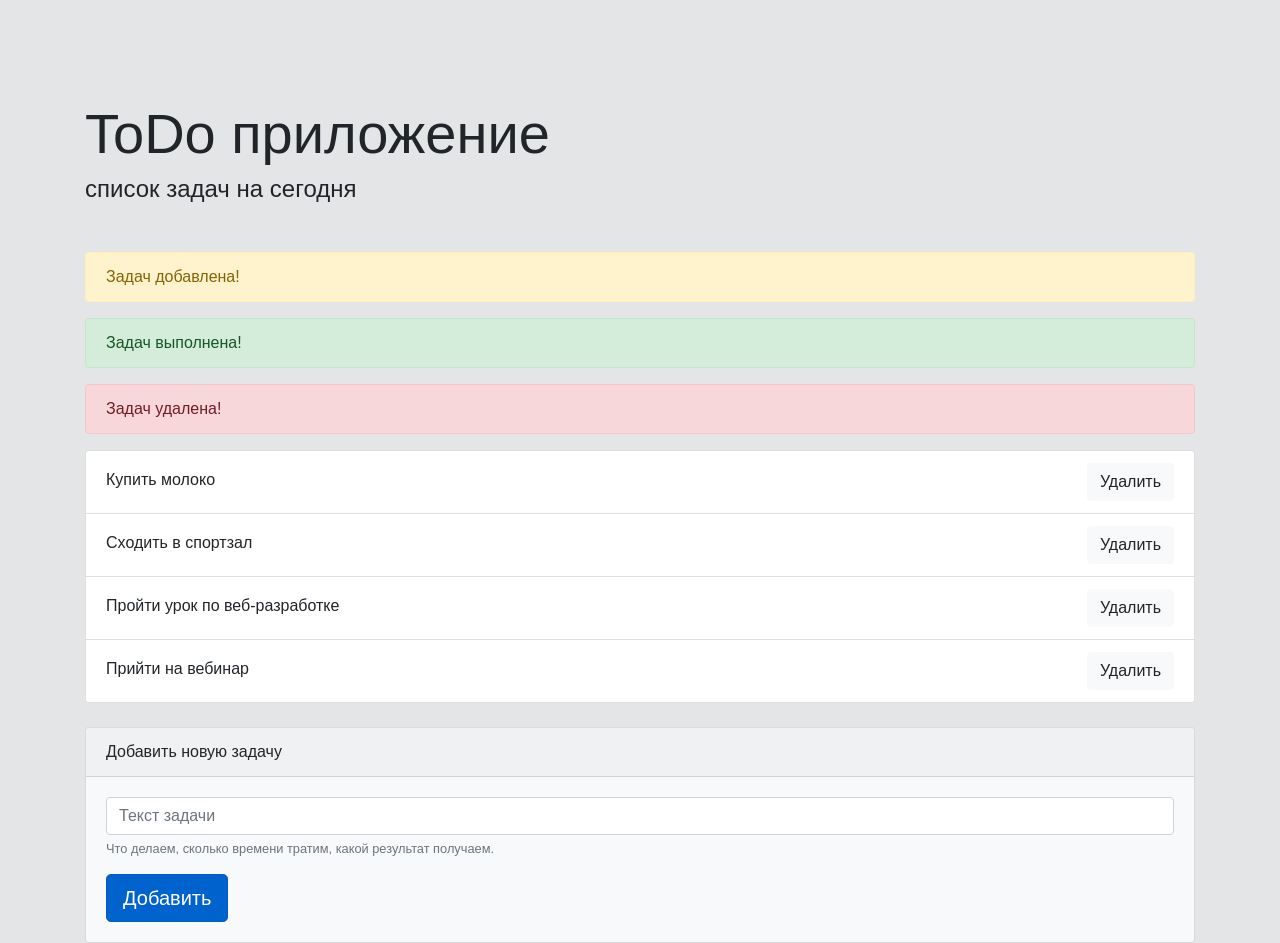
==== app/index.html @ bd8f7a5e "first commit" ====
<!DOCTYPE html>
<html lang="ru">
<head>
	<meta charset="UTF-8"/>
	<meta name="viewport" content="width=device-width, initial-scale=1, shrink-to-fit=no"/>
	<link rel="stylesheet" href="https://maxcdn.bootstrapcdn.com/bootstrap/4.0.0/css/bootstrap.min.css" integrity="sha384-Gn5384xqQ1aoWXA+058RXPxPg6fy4IWvTNh0E263XmFcJlSAwiGgFAW/dAiS6JXm" crossorigin="anonymous"/>
	<link rel="stylesheet" href="css/main.css"/>
	<title>ToDo приложение</title>
</head>
<body>


	<div class="container">
		<div class="display-4 mb-2">ToDo приложение</div>
		<div class="h4 mb-5">список задач на сегодня</div>

		<div class="alert alert-warning" role="alert">
		  Задач добавлена!
		</div>

		<div class="alert alert-success" role="alert">
		  Задач выполнена!
		</div>

		<div class="alert alert-danger" role="alert">
		   Задач удалена!
		</div>

		<!-- List of tasks -->
		<div class="card mb-4">
			<ul class="list-group list-group-flush">
				<li class="list-group-item d-flex justify-content-between">
					<span class="task-title">Купить молоко</span>
					<button type="button" data-action="delete-task" class="btn btn-light align-self-end">Удалить</button>
				</li>

				<li class="list-group-item d-flex justify-content-between">
					<span class="task-title">Сходить в спортзал</span>
					<button type="button" data-action="delete-task" class="btn btn-light align-self-end">Удалить</button>
				</li>

				<li class="list-group-item d-flex justify-content-between">
					<span class="task-title">Пройти урок по веб-разработке</span>
					<button type="button" data-action="delete-task" class="btn btn-light align-self-end">Удалить</button>
				</li>

				<li class="list-group-item d-flex justify-content-between">
					<span class="task-title">Прийти на вебинар</span>
					<button type="button" data-action="delete-task" class="btn btn-light align-self-end">Удалить</button>
				</li>
			</ul>
		</div>
		<!-- //List of tasks -->



		<!-- Form add new task -->
		<div class="card bg-light" >
			<div class="card-header">Добавить новую задачу</div>
			<div class="card-body">
		<form>
			<div class="form-group">
				<input type="text" class="form-control" id="addNewTask" placeholder="Текст задачи" required>
				<small id="emailHelp" class="form-text text-muted">Что делаем, сколько времени тратим, какой результат получаем.</small>
			</div>
			
			
			<button type="submit" class="btn btn-primary  btn-lg active">Добавить</button>
		</form>
			</div>
			</div>
		<!-- //Form add new task -->


	</div>




	<script src="https://cdnjs.cloudflare.com/ajax/libs/jquery/3.3.1/jquery.min.js"></script>
	<script src="https://cdnjs.cloudflare.com/ajax/libs/popper.js/1.12.9/umd/popper.min.js" integrity="sha384-ApNbgh9B+Y1QKtv3Rn7W3mgPxhU9K/ScQsAP7hUibX39j7fakFPskvXusvfa0b4Q" crossorigin="anonymous"></script>
	<script src="https://maxcdn.bootstrapcdn.com/bootstrap/4.0.0/js/bootstrap.min.js" integrity="sha384-JZR6Spejh4U02d8jOt6vLEHfe/JQGiRRSQQxSfFWpi1MquVdAyjUar5+76PVCmYl" crossorigin="anonymous"></script>
	<script src="js/main.js"></script>
</body>
</html>
---- app/css/main.css ----
body {
  background-color: #E4E5E7;
  padding-top: 100px;
}
.aside {
  height: 400px;
}
.main {
  height: 400px;
}
.d-flex {
  display: flex;
}
.task-title {
  font-weight: 400;
  padding-top: 5px;
}
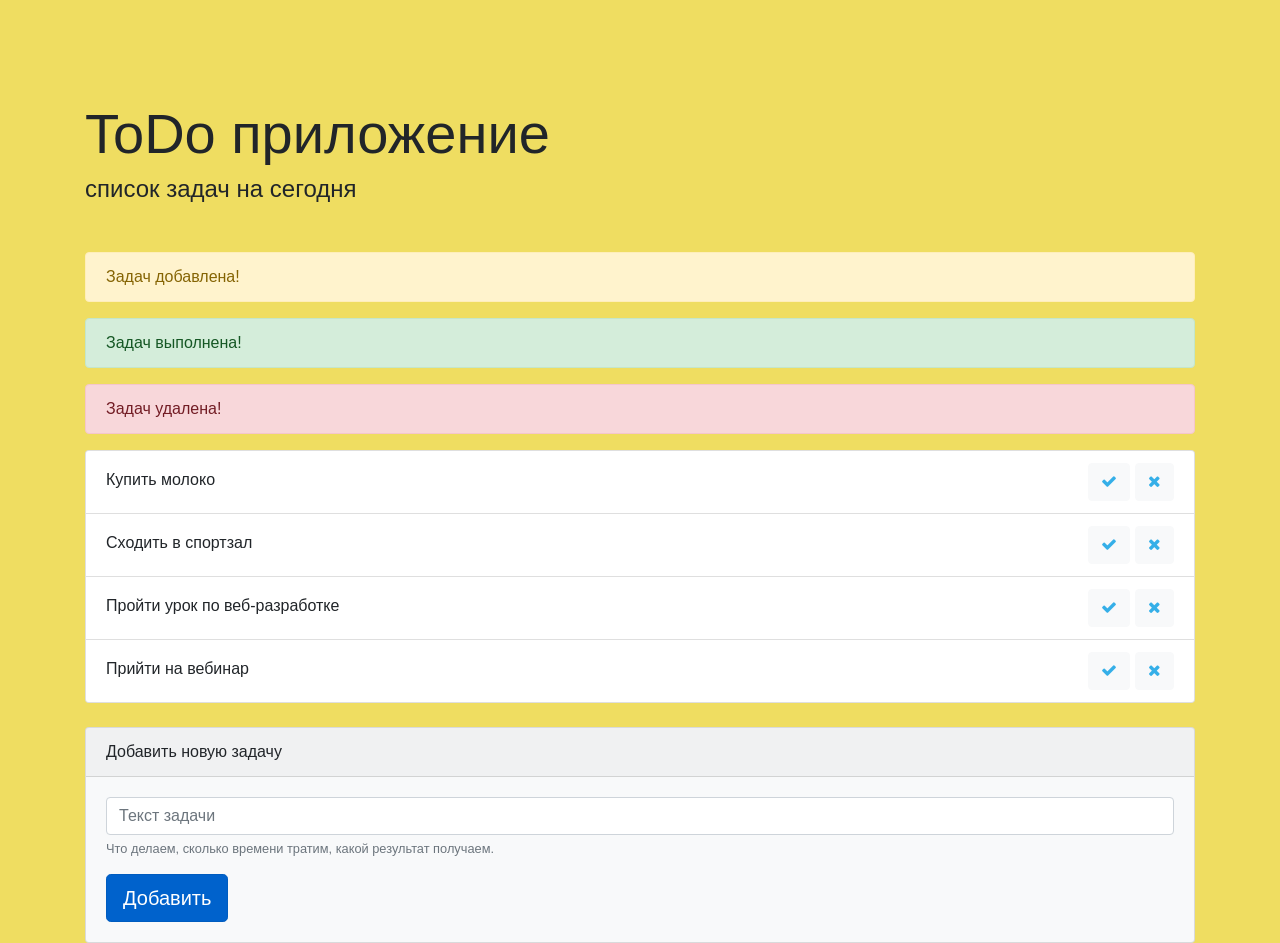
==== commit 70d03df0: "Done First 4 task #5" ====
--- a/app/index.html
+++ b/app/index.html
@@ -14,43 +14,58 @@
 		<div class="display-4 mb-2">ToDo приложение</div>
 		<div class="h4 mb-5">список задач на сегодня</div>
 
-		<div class="alert alert-warning" role="alert">
-		  Задач добавлена!
+	<div class="alert alert-warning" role="alert">
+		Задач добавлена!
+	</div>
+
+	<div class="alert alert-success" role="alert">
+		Задач выполнена!
+	</div>
+
+	<div class="alert alert-danger" role="alert">
+		Задач удалена!
+	</div>
+
+	<!-- List of tasks -->
+	<div class="card mb-4">
+		<ul id='listOfTasks' class="list-group list-group-flush">
+
+
+<li class="list-group-item d-flex justify-content-between task-item">
+	<span class="task-title">Купить молоко</span>
+			<div class='task-item_buttons'><button type="button" data-action="task-done" class="btn btn-light align-self-end gray"><i class="fa fa-check"></i></button>
+
+			<button type="button" data-action="task-delete" class="btn btn-light align-self-end gray"><i class="fa fa-times"></i></button>
 		</div>
+</li>
 
-		<div class="alert alert-success" role="alert">
-		  Задач выполнена!
+<li class="list-group-item d-flex justify-content-between task-item">
+		<span class="task-title">Сходить в спортзал</span>
+				<div class='task-item_buttons'><button type="button" data-action="task-done" class="btn btn-light align-self-end gray"><i class="fa fa-check"></i></button>
+
+			<button type="button" data-action="task-delete" class="btn btn-light align-self-end gray"><i class="fa fa-times"></i></button>
 		</div>
+</li>
 
-		<div class="alert alert-danger" role="alert">
-		   Задач удалена!
+
+<li class="list-group-item d-flex justify-content-between task-item">
+	<span class="task-title">Пройти урок по веб-разработке</span>
+			<div class='task-item_buttons'><button type="button" data-action="task-done" class="btn btn-light align-self-end gray"><i class="fa fa-check"></i></button>
+
+			<button type="button" data-action="task-delete" class="btn btn-light align-self-end gray"><i class="fa fa-times"></i></button>
 		</div>
+</li>
 
-		<!-- List of tasks -->
-		<div class="card mb-4">
-			<ul class="list-group list-group-flush">
-				<li class="list-group-item d-flex justify-content-between">
-					<span class="task-title">Купить молоко</span>
-					<button type="button" data-action="delete-task" class="btn btn-light align-self-end">Удалить</button>
-				</li>
 
-				<li class="list-group-item d-flex justify-content-between">
-					<span class="task-title">Сходить в спортзал</span>
-					<button type="button" data-action="delete-task" class="btn btn-light align-self-end">Удалить</button>
-				</li>
-
-				<li class="list-group-item d-flex justify-content-between">
-					<span class="task-title">Пройти урок по веб-разработке</span>
-					<button type="button" data-action="delete-task" class="btn btn-light align-self-end">Удалить</button>
-				</li>
-
-				<li class="list-group-item d-flex justify-content-between">
-					<span class="task-title">Прийти на вебинар</span>
-					<button type="button" data-action="delete-task" class="btn btn-light align-self-end">Удалить</button>
-				</li>
-			</ul>
-		</div>
-		<!-- //List of tasks -->
+		<li class="list-group-item d-flex justify-content-between task-item">
+			<span class="task-title">Прийти на вебинар</span>
+					<div class='task-item_buttons'><button type="button" data-action="task-done" class="btn btn-light align-self-end gray"><i class="fa fa-check"></i></button>
+					<button type="button" data-action="task-delete" class="btn btn-light align-self-end gray"><i class="fa fa-times"></i></button>
+				</div>
+		</li>
+	</ul>
+</div>
+<!-- //List of tasks -->
 
 
 
@@ -58,13 +73,11 @@
 		<div class="card bg-light" >
 			<div class="card-header">Добавить новую задачу</div>
 			<div class="card-body">
-		<form>
+		<form id='form-new-task'>
 			<div class="form-group">
 				<input type="text" class="form-control" id="addNewTask" placeholder="Текст задачи" required>
 				<small id="emailHelp" class="form-text text-muted">Что делаем, сколько времени тратим, какой результат получаем.</small>
 			</div>
-			
-			
 			<button type="submit" class="btn btn-primary  btn-lg active">Добавить</button>
 		</form>
 			</div>
@@ -74,12 +87,10 @@
 
 	</div>
 
-
-
-
 	<script src="https://cdnjs.cloudflare.com/ajax/libs/jquery/3.3.1/jquery.min.js"></script>
 	<script src="https://cdnjs.cloudflare.com/ajax/libs/popper.js/1.12.9/umd/popper.min.js" integrity="sha384-ApNbgh9B+Y1QKtv3Rn7W3mgPxhU9K/ScQsAP7hUibX39j7fakFPskvXusvfa0b4Q" crossorigin="anonymous"></script>
 	<script src="https://maxcdn.bootstrapcdn.com/bootstrap/4.0.0/js/bootstrap.min.js" integrity="sha384-JZR6Spejh4U02d8jOt6vLEHfe/JQGiRRSQQxSfFWpi1MquVdAyjUar5+76PVCmYl" crossorigin="anonymous"></script>
+<link href="https://maxcdn.bootstrapcdn.com/font-awesome/4.2.0/css/font-awesome.min.css" rel="stylesheet">
 	<script src="js/main.js"></script>
 </body>
 </html>
--- a/app/css/main.css
+++ b/app/css/main.css
@@ -1,5 +1,5 @@
 body {
-  background-color: #E4E5E7;
+  background-color: #EFDD61;
   padding-top: 100px;
 }
 .aside {
@@ -15,3 +15,17 @@
   font-weight: 400;
   padding-top: 5px;
 }
+.gray {
+  color: #35AFE8;
+}
+.task-title--done {
+  text-decoration: line-through;
+  color: #D7D7D5;
+}
+.task-item_buttons button {
+  margin-right: 5px;
+  float: left;
+}
+.task-item_buttons button:last-child {
+  margin-right: 0;
+}
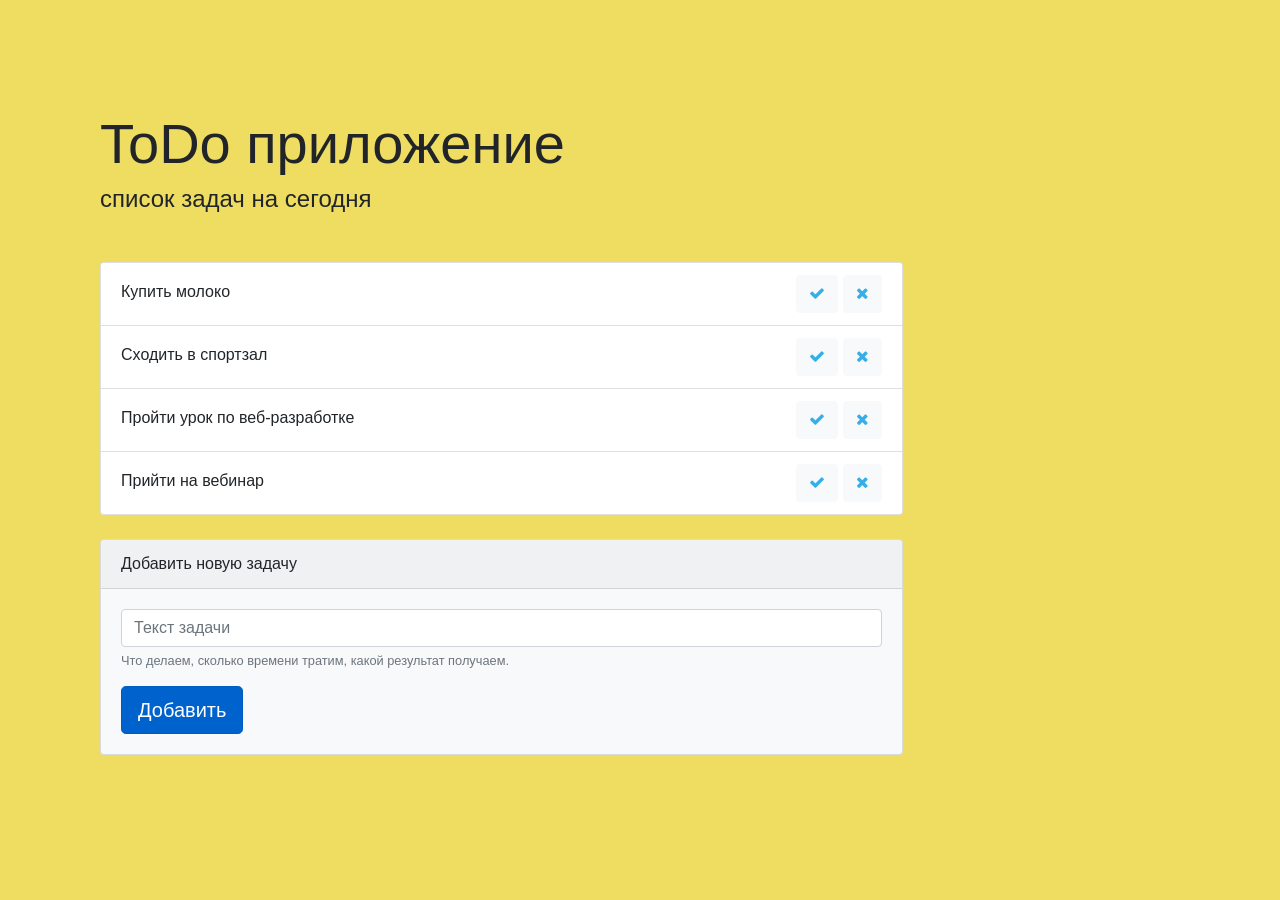
==== commit ef4de89b: "Secoun commit done JS functional 4 task #8" ====
--- a/app/index.html
+++ b/app/index.html
@@ -11,20 +11,12 @@
 
 
 	<div class="container">
+		<div class="col-md-9">
+
+		<div id='notifyholder' class="notify-holder"></div>
+
 		<div class="display-4 mb-2">ToDo приложение</div>
 		<div class="h4 mb-5">список задач на сегодня</div>
-
-	<div class="alert alert-warning" role="alert">
-		Задач добавлена!
-	</div>
-
-	<div class="alert alert-success" role="alert">
-		Задач выполнена!
-	</div>
-
-	<div class="alert alert-danger" role="alert">
-		Задач удалена!
-	</div>
 
 	<!-- List of tasks -->
 	<div class="card mb-4">
@@ -84,7 +76,7 @@
 			</div>
 		<!-- //Form add new task -->
 
-
+</div>
 	</div>
 
 	<script src="https://cdnjs.cloudflare.com/ajax/libs/jquery/3.3.1/jquery.min.js"></script>
--- a/app/css/main.css
+++ b/app/css/main.css
@@ -1,6 +1,6 @@
 body {
   background-color: #EFDD61;
-  padding-top: 100px;
+  padding-top: 30px;
 }
 .aside {
   height: 400px;
@@ -27,5 +27,11 @@
   float: left;
 }
 .task-item_buttons button:last-child {
-  margin-right: 0;
+  margin-right: 0px;
 }
+.notify-holder {
+  height: 60px;
+  /*background-color: #F8D7DA;*/
+  margin-bottom: 20px;
+  border-radius: 5px;
+}
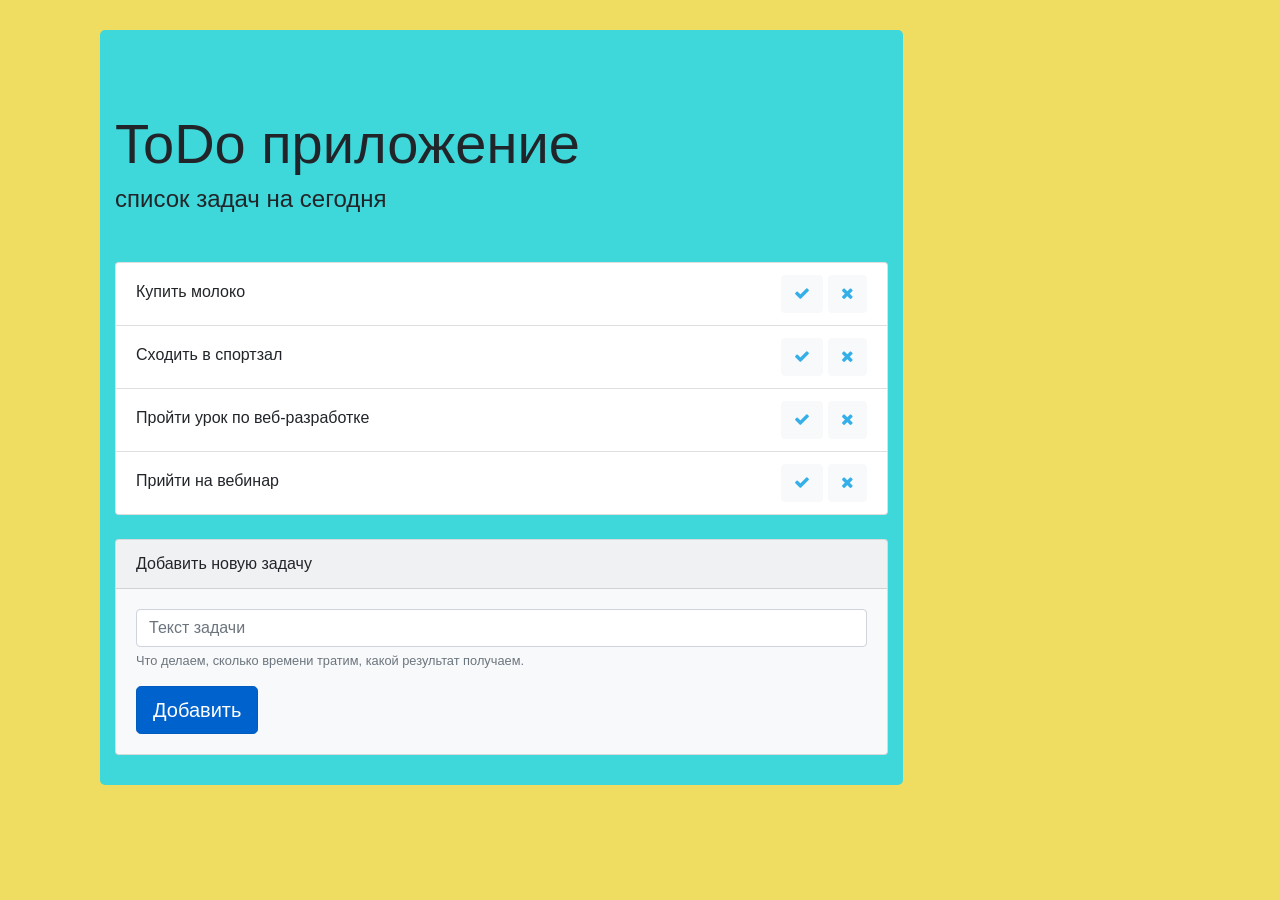
==== commit 076c22ca: "Third changes done color 4 task #8" ====
--- a/app/index.html
+++ b/app/index.html
@@ -8,10 +8,9 @@
 	<title>ToDo приложение</title>
 </head>
 <body>
-
-
 	<div class="container">
 		<div class="col-md-9">
+			<div class="cart-content">
 
 		<div id='notifyholder' class="notify-holder"></div>
 
@@ -59,8 +58,6 @@
 </div>
 <!-- //List of tasks -->
 
-
-
 		<!-- Form add new task -->
 		<div class="card bg-light" >
 			<div class="card-header">Добавить новую задачу</div>
@@ -72,10 +69,10 @@
 			</div>
 			<button type="submit" class="btn btn-primary  btn-lg active">Добавить</button>
 		</form>
+		</div>
 			</div>
 			</div>
 		<!-- //Form add new task -->
-
 </div>
 	</div>
 
--- a/app/css/main.css
+++ b/app/css/main.css
@@ -1,6 +1,7 @@
 body {
   background-color: #EFDD61;
   padding-top: 30px;
+  margin-bottom: 30px;
 }
 .aside {
   height: 400px;
@@ -33,5 +34,13 @@
   height: 60px;
   /*background-color: #F8D7DA;*/
   margin-bottom: 20px;
+  padding-top: 20px;
   border-radius: 5px;
 }
+.cart-content {
+  background-color: #3ED7DA;
+  padding-bottom: 30px;
+  padding-left: 15px;
+  padding-right: 15px;
+  border-radius: 5px;
+}
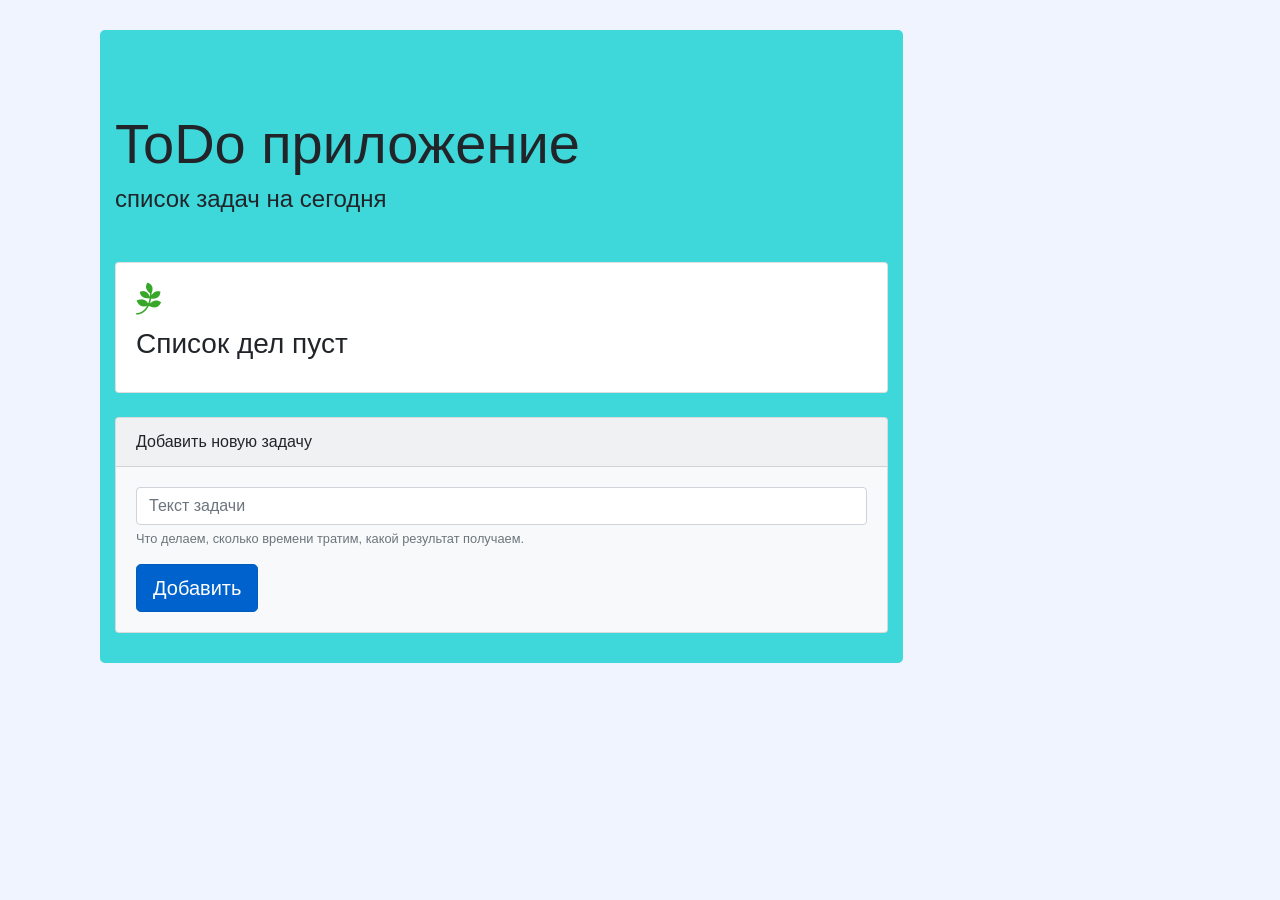
==== commit 665a7e88: "Finished Task ToDo # 5" ====
--- a/app/index.html
+++ b/app/index.html
@@ -20,42 +20,21 @@
 	<!-- List of tasks -->
 	<div class="card mb-4">
 		<ul id='listOfTasks' class="list-group list-group-flush">
+			<li id='emptyList' class="list-group-item empty-list ">
+				<div class="empty-list__icon">
+					<i class="fa fa-pagelines"></i>
+						</div>
+						<div class="empty-list__title">Список дел пуст</div>
+							</li>
+							</ul>
+						</div>
 
 
-<li class="list-group-item d-flex justify-content-between task-item">
-	<span class="task-title">Купить молоко</span>
-			<div class='task-item_buttons'><button type="button" data-action="task-done" class="btn btn-light align-self-end gray"><i class="fa fa-check"></i></button>
-
-			<button type="button" data-action="task-delete" class="btn btn-light align-self-end gray"><i class="fa fa-times"></i></button>
-		</div>
-</li>
-
-<li class="list-group-item d-flex justify-content-between task-item">
-		<span class="task-title">Сходить в спортзал</span>
-				<div class='task-item_buttons'><button type="button" data-action="task-done" class="btn btn-light align-self-end gray"><i class="fa fa-check"></i></button>
-
-			<button type="button" data-action="task-delete" class="btn btn-light align-self-end gray"><i class="fa fa-times"></i></button>
-		</div>
-</li>
 
 
-<li class="list-group-item d-flex justify-content-between task-item">
-	<span class="task-title">Пройти урок по веб-разработке</span>
-			<div class='task-item_buttons'><button type="button" data-action="task-done" class="btn btn-light align-self-end gray"><i class="fa fa-check"></i></button>
-
-			<button type="button" data-action="task-delete" class="btn btn-light align-self-end gray"><i class="fa fa-times"></i></button>
-		</div>
-</li>
 
 
-		<li class="list-group-item d-flex justify-content-between task-item">
-			<span class="task-title">Прийти на вебинар</span>
-					<div class='task-item_buttons'><button type="button" data-action="task-done" class="btn btn-light align-self-end gray"><i class="fa fa-check"></i></button>
-					<button type="button" data-action="task-delete" class="btn btn-light align-self-end gray"><i class="fa fa-times"></i></button>
-				</div>
-		</li>
-	</ul>
-</div>
+
 <!-- //List of tasks -->
 
 		<!-- Form add new task -->
--- a/app/css/main.css
+++ b/app/css/main.css
@@ -1,5 +1,5 @@
 body {
-  background-color: #EFDD61;
+  background-color: #EFF4FF;
   padding-top: 30px;
   margin-bottom: 30px;
 }
@@ -44,3 +44,20 @@
   padding-right: 15px;
   border-radius: 5px;
 }
+.emptyList {
+  flex-direction: column;
+  justify-content: center;
+  align-items: center;
+  padding-top: 1em;
+  padding-bottom: 1em;
+  display: flex;
+}
+.empty-list__title {
+  font-size: 28px;
+  margin-bottom: 15px;
+  font-weight: 300;
+}
+.empty-list__icon {
+  color: #38A729;
+  font-size: 32px;
+}
